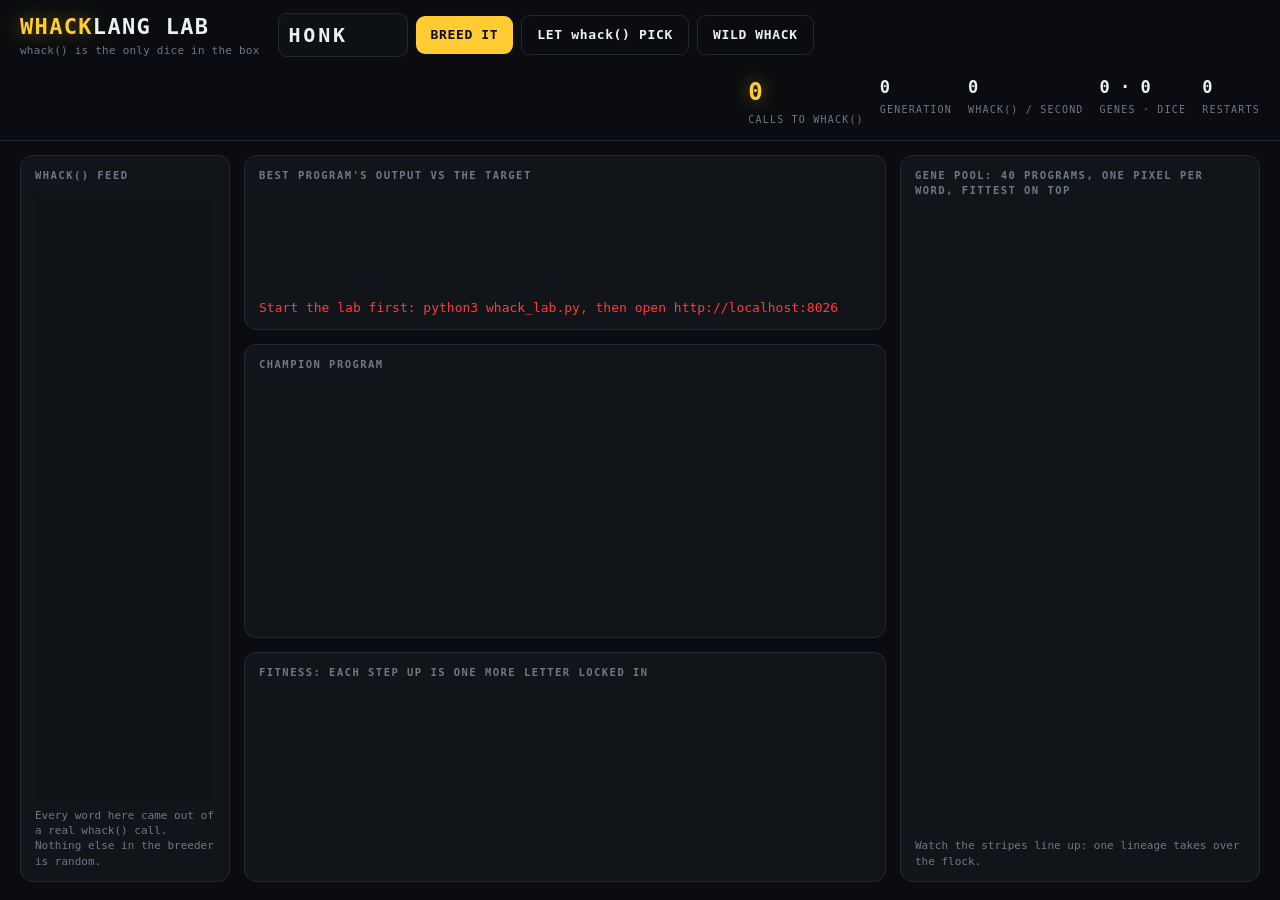
==== submissions/arnavpopley/index.html @ cdbc06dc "Submission: Arnav Popley (WhackLang) Co-Authored-By: WOZCODE <contact@withwoz.com>" ====
<!doctype html>
<html lang="en">
<head>
<meta charset="utf-8">
<meta name="viewport" content="width=device-width, initial-scale=1">
<title>WhackLang Lab</title>
<link rel="icon" href="data:,">
<style>
  :root {
    --bg: #0a0c0f; --panel: #11151a; --line: #212932; --fg: #e9f1f3; --dim: #6c7886;
    --literal: #ffcc33; --math: #4dd0e1; --stack: #b388ff; --output: #ff5d8f; --control: #69f0ae;
    --debug: #fff176; --noop: #3b4552; --segfault: #ff3b3b;
  }
  * { box-sizing: border-box; }
  html, body { margin: 0; background: var(--bg); color: var(--fg); font: 13px/1.4 ui-monospace, "SF Mono", Menlo, Consolas, monospace; }
  body { display: flex; flex-direction: column; min-height: 100vh; }
  header { display: flex; align-items: center; gap: 18px; padding: 12px 20px; border-bottom: 1px solid var(--line); flex-wrap: wrap; }
  h1 { margin: 0; font-size: 22px; letter-spacing: .06em; white-space: nowrap; }
  h1 b { color: var(--literal); text-shadow: 0 0 18px rgba(255, 204, 51, .45); }
  h1 small { display: block; font-size: 11px; color: var(--dim); letter-spacing: .02em; font-weight: 400; }
  .controls { display: flex; gap: 8px; align-items: center; flex-wrap: wrap; }
  #target { width: 130px; background: #0d1014; border: 1px solid var(--line); color: var(--fg); font: inherit; font-size: 20px; font-weight: 700;
            letter-spacing: .14em; padding: 7px 10px; border-radius: 9px; }
  button { font: inherit; font-weight: 700; letter-spacing: .05em; padding: 10px 15px; border-radius: 9px; border: 0; cursor: pointer;
           background: var(--literal); color: #0a0c0f; }
  button.ghost { background: transparent; color: var(--fg); border: 1px solid var(--line); }
  button:hover { filter: brightness(1.15); }
  .stats { margin-left: auto; display: flex; gap: 16px; flex-wrap: wrap; }
  .stat b { display: block; font-size: 17px; font-variant-numeric: tabular-nums; }
  .stat span { color: var(--dim); font-size: 10px; letter-spacing: .12em; text-transform: uppercase; }
  .stat.hero b { color: var(--literal); font-size: 24px; text-shadow: 0 0 18px rgba(255, 204, 51, .5); }
  main { flex: 1; display: grid; grid-template-columns: 210px minmax(0, 1fr) 360px; gap: 14px; padding: 14px 20px 18px; height: 0; min-height: 600px; }
  .panel { background: var(--panel); border: 1px solid var(--line); border-radius: 12px; padding: 12px 14px; position: relative; overflow: hidden; min-height: 0; }
  .panel h2 { margin: 0 0 10px; font-size: 10.5px; color: var(--dim); text-transform: uppercase; letter-spacing: .14em; font-weight: 600; }
  .caption { color: var(--dim); font-size: 11px; margin: 8px 0 0; }
  .feed { display: flex; flex-direction: column; }
  .feed canvas { flex: 1; width: 100%; min-height: 0; display: block; }
  .center { display: grid; grid-template-rows: auto minmax(110px, 1fr) 230px; gap: 14px; min-height: 0; }
  #tiles { display: flex; gap: 10px; flex-wrap: wrap; min-height: 96px; }
  .tile { width: 78px; padding: 6px 4px 10px; border-radius: 10px; background: #0c0f13; border: 1px solid var(--line); text-align: center; position: relative; overflow: hidden; transition: border-color .2s, box-shadow .2s; }
  .tile b { display: block; font-size: 48px; line-height: 1.1; }
  .tile small { display: block; color: var(--dim); font-size: 10px; white-space: nowrap; }
  .tile i { position: absolute; left: 0; bottom: 0; height: 3px; width: calc(var(--d, 0) * 100%); background: var(--literal); transition: width .2s; }
  .tile.hit { border-color: var(--control); box-shadow: 0 0 22px -6px var(--control), inset 0 0 14px -8px var(--control); }
  .tile.hit b { color: var(--control); text-shadow: 0 0 16px var(--control); }
  .tile.hit i { background: var(--control); }
  .tile.near b { color: var(--literal); }
  .tile.far b { color: #8f9aa6; }
  .tile.empty b { color: #252d36; }
  .tile.free b { color: var(--output); }
  .tile.flip b { animation: flip .18s ease-out; }
  @keyframes flip { from { transform: translateY(-35%); opacity: .15; } to { transform: none; opacity: 1; } }
  #extra { color: var(--dim); align-self: center; }
  #status { color: var(--dim); margin-top: 10px; min-height: 18px; }
  #status.err { color: var(--segfault); }
  #status b { color: var(--fg); }
  #tapePanel { display: flex; flex-direction: column; }
  #tape { display: flex; flex-wrap: wrap; gap: 5px; align-content: flex-start; overflow-y: auto; min-height: 0; flex: 1; padding: 2px; }
  .chip { padding: 3px 7px; border-radius: 6px; font-size: 12px; color: var(--c); background: color-mix(in srgb, var(--c) 12%, transparent);
          border: 1px solid color-mix(in srgb, var(--c) 32%, transparent); transition: opacity .35s, transform .2s, background .15s; }
  .chip.fresh { animation: fresh 1s ease-out; }
  @keyframes fresh { from { background: var(--c); color: #0a0c0f; box-shadow: 0 0 16px var(--c); } }
  .chip.pc { background: var(--c); color: #0a0c0f; box-shadow: 0 0 18px var(--c); transform: scale(1.15); }
  .chip.done { opacity: .45; }
  .chip.cut { opacity: .1; text-decoration: line-through; transform: scale(.8); }
  .chartPanel canvas { width: 100%; height: calc(100% - 22px); display: block; }
  #vmPanel { display: grid; grid-template-columns: auto 1fr; gap: 18px; }
  #stack { display: flex; align-items: flex-end; gap: 7px; height: 172px; min-width: 120px; }
  #stack .empty { color: var(--dim); align-self: center; }
  .bar { width: 40px; height: 100%; display: flex; flex-direction: column; justify-content: flex-end; align-items: center; }
  .bar i { width: 100%; border-radius: 5px 5px 2px 2px; background: linear-gradient(var(--math), color-mix(in srgb, var(--math) 25%, transparent)); transition: height .12s; }
  .bar.top i { background: linear-gradient(var(--output), color-mix(in srgb, var(--output) 25%, transparent)); box-shadow: 0 0 16px -3px var(--output); }
  .bar b { font-size: 12px; margin-top: 4px; }
  .bar small { color: var(--dim); height: 16px; }
  #note { font-size: 15px; align-self: center; }
  #note b { font-size: 26px; display: block; margin-bottom: 4px; }
  #note span { color: var(--dim); }
  .poolPanel { display: flex; flex-direction: column; }
  .poolPanel canvas { flex: 1; width: 100%; min-height: 0; display: block; image-rendering: pixelated; }
  .legend { display: flex; flex-wrap: wrap; gap: 6px 12px; margin-top: 10px; font-size: 11px; color: var(--dim); }
  .legend span::before { content: ""; display: inline-block; width: 9px; height: 9px; border-radius: 2px; background: var(--c); margin-right: 5px; }
  #stamp { position: fixed; left: 50%; top: 46%; transform: translate(-50%, -50%) rotate(-8deg) scale(2.4); opacity: 0; pointer-events: none; z-index: 9;
           border: 5px solid var(--sc, var(--segfault)); color: var(--sc, var(--segfault)); font: 900 44px/1.05 ui-monospace, Menlo, monospace; padding: 18px 30px;
           text-align: center; border-radius: 14px; background: rgba(10, 12, 15, .88); text-transform: uppercase; letter-spacing: .03em;
           text-shadow: 3px 0 rgba(77, 208, 225, .7), -3px 0 rgba(255, 59, 59, .7); transition: opacity .12s, transform .3s cubic-bezier(.2, 1.7, .4, 1); }
  #stamp small { display: block; font-size: 20px; margin-top: 8px; letter-spacing: .08em; }
  #stamp.show { opacity: 1; transform: translate(-50%, -50%) rotate(-8deg) scale(1); }
  body.crash header, body.crash main { animation: shake .08s linear 9; }
  @keyframes shake { 0%, 100% { transform: none; } 25% { transform: translate(-7px, 3px); } 50% { transform: translate(6px, -3px); } 75% { transform: translate(-3px, -2px); } }
  body.crash::after { content: ""; position: fixed; inset: 0; pointer-events: none; z-index: 8;
                      background: repeating-linear-gradient(0deg, rgba(255, 59, 59, .1) 0 2px, transparent 2px 4px); }
  [hidden] { display: none !important; }
  @media (max-width: 1100px) {
    main { grid-template-columns: 1fr; height: auto; flex: none; }
    .feed canvas { height: 150px; flex: none; }
    .poolPanel canvas { height: 280px; flex: none; }
    .center { grid-template-rows: auto auto 230px; }
    #tape { max-height: 260px; }
    .stats { margin-left: 0; }
  }
</style>
</head>
<body>
<header>
  <h1><b>WHACK</b>LANG LAB<small>whack() is the only dice in the box</small></h1>
  <div class="controls">
    <input id="target" value="HONK" maxlength="8" spellcheck="false" autocomplete="off" aria-label="What the program should print">
    <button id="breed" type="button">BREED IT</button>
    <button id="pick" class="ghost" type="button">LET whack() PICK</button>
    <button id="wild" class="ghost" type="button">WILD WHACK</button>
  </div>
  <div class="stats">
    <div class="stat hero"><b id="calls">0</b><span>calls to whack()</span></div>
    <div class="stat"><b id="gen">0</b><span>generation</span></div>
    <div class="stat"><b id="rate">0</b><span>whack() / second</span></div>
    <div class="stat"><b id="split">0 · 0</b><span>genes · dice</span></div>
    <div class="stat"><b id="restarts">0</b><span>restarts</span></div>
  </div>
</header>
<main>
  <section class="panel feed">
    <h2>whack() feed</h2>
    <canvas id="rain"></canvas>
    <p class="caption">Every word here came out of a real whack() call. Nothing else in the breeder is random.</p>
  </section>
  <section class="center">
    <div class="panel">
      <h2 id="outTitle">best program's output vs the target</h2>
      <div style="display:flex;gap:12px"><div id="tiles"></div><span id="extra"></span></div>
      <div id="status">connecting to whack()…</div>
    </div>
    <div class="panel" id="tapePanel">
      <h2 id="tapeTitle">champion program</h2>
      <div id="tape"></div>
    </div>
    <div class="panel chartPanel" id="chartPanel">
      <h2>fitness: each step up is one more letter locked in</h2>
      <canvas id="chart"></canvas>
    </div>
    <div class="panel" id="vmPanel" hidden>
      <div><h2>the stack (top on the right)</h2><div id="stack"></div></div>
      <div id="note"></div>
    </div>
  </section>
  <section class="panel poolPanel">
    <h2>gene pool: 40 programs, one pixel per word, fittest on top</h2>
    <canvas id="pool"></canvas>
    <div class="legend" id="legend"></div>
    <p class="caption">Watch the stripes line up: one lineage takes over the flock.</p>
  </section>
</main>
<div id="stamp"></div>
<script>
const $ = id => document.getElementById(id);
const css = getComputedStyle(document.documentElement);
const FAMS = ["literal", "math", "stack", "output", "control", "debug", "noop"];
const COLORS = Object.fromEntries([...FAMS, "segfault"].map(f => [f, css.getPropertyValue("--" + f).trim()]));
const LABELS = { literal: "numbers", math: "maths", stack: "stack", output: "printing", control: "control flow", debug: "debugging", noop: "no-ops" };
let WORDS = [], FAMILY = {}, DOCS = {};
let token = 0, es = null;
let S = {};
const sleep = ms => new Promise(r => setTimeout(r, ms));
const colorOf = w => w === "segfault" ? COLORS.segfault : COLORS[FAMILY[w] || "noop"];
const glyph = c => c > 32 && c < 127 ? String.fromCharCode(c) : c === 32 ? "␣" : "·";
const text = arr => arr.map(glyph).join("");
const fmt = n => Math.round(n).toLocaleString("en-GB");

function status(html, err = false) { $("status").innerHTML = html; $("status").classList.toggle("err", err); }

function fit(canvas) {
  const dpr = window.devicePixelRatio || 1, r = canvas.getBoundingClientRect();
  const w = Math.max(1, Math.round(r.width * dpr)), h = Math.max(1, Math.round(r.height * dpr));
  if (canvas.width !== w || canvas.height !== h) { canvas.width = w; canvas.height = h; }
  const ctx = canvas.getContext("2d");
  ctx.setTransform(dpr, 0, 0, dpr, 0, 0);
  return [ctx, r.width, r.height];
}

// ---- the whack() feed: every word that falls came from a real call
const drops = [];
function spawn(words, n) {
  for (let i = 0; i < n && words && words.length; i++) {
    drops.push({ w: words[(i * 7 + drops.length) % words.length], x: Math.random(), y: -4 - Math.random() * 30, v: 1.6 + Math.random() * 3 });
  }
  if (drops.length > 500) drops.splice(0, drops.length - 500);
}
function rain() {
  const [ctx, w, h] = fit($("rain"));
  ctx.fillStyle = "rgba(17, 21, 26, 0.24)";
  ctx.fillRect(0, 0, w, h);
  ctx.font = "12px ui-monospace, Menlo, monospace";
  ctx.textAlign = "center";
  for (const d of drops) {
    d.y += d.v;
    ctx.globalAlpha = Math.max(0.1, 1 - d.y / h * 0.7);
    ctx.fillStyle = colorOf(d.w);
    ctx.fillText(d.w, 24 + d.x * (w - 48), d.y);
  }
  ctx.globalAlpha = 1;
  for (let i = drops.length - 1; i >= 0; i--) if (drops[i].y > h + 20) drops.splice(i, 1);
  requestAnimationFrame(rain);
}

// ---- output tiles: one per target character, converging as the flock evolves
function renderTiles(out, target) {
  const el = $("tiles");
  const n = target ? target.length : Math.max(1, Math.min(out.length, 9));
  while (el.children.length < n) el.insertAdjacentHTML("beforeend", "<div class='tile'><b></b><small></small><i></i></div>");
  while (el.children.length > n) el.lastChild.remove();
  [...el.children].forEach((tile, i) => {
    const o = out[i], t = target ? target[i] : undefined;
    const b = tile.querySelector("b"), g = o === undefined ? "_" : glyph(o);
    const changed = b.textContent !== g;
    b.textContent = g;
    let kind = o === undefined ? "empty" : "free", label = o === undefined ? "" : String(o);
    if (t !== undefined) {
      if (o === undefined) label = "want " + glyph(t);
      else {
        const d = Math.abs(o - t);
        kind = d === 0 ? "hit" : d <= 6 ? "near" : "far";
        label = d === 0 ? glyph(t) + " ✓" : `want ${glyph(t)} · off ${d}`;
        tile.style.setProperty("--d", (1 - Math.min(1, d / 40)).toFixed(2));
      }
    }
    tile.querySelector("small").textContent = label;
    tile.className = "tile " + kind + (changed ? " flip" : "");
  });
  const extra = out.length - n;
  $("extra").textContent = extra > 0 ? `+${extra} more` : "";
}

// ---- the champion program as a tape of coloured words
function renderTape(prog, prev) {
  $("tape").innerHTML = prog.map((w, i) =>
    `<span class="chip${prev && prev[i] !== w ? " fresh" : ""}" style="--c:${colorOf(w)}" title="${DOCS[w] || ""}">${w}</span>`).join("");
}

// ---- the gene pool: 40 programs, one pixel per word
function renderPool(pool) {
  const [ctx, w, h] = fit($("pool"));
  ctx.clearRect(0, 0, w, h);
  const cols = Math.max(24, ...pool.map(p => p.length)), cw = w / cols, rh = h / 40;
  pool.forEach((p, r) => p.forEach((idx, c) => {
    ctx.globalAlpha = 0.55 + (idx % 5) * 0.11;
    ctx.fillStyle = colorOf(WORDS[idx]);
    ctx.fillRect(c * cw, r * rh, Math.ceil(cw), Math.max(1, rh - 1));
  }));
  ctx.globalAlpha = 1;
  ctx.strokeStyle = "#ffffff";
  ctx.strokeRect(0.5, 0.5, Math.min(w - 1, pool[0].length * cw), rh - 1);
}

// ---- closeness chart, with a honk! marker at every restart
function closeness(out, target) {
  let s = 0;
  target.forEach((t, i) => { if (i < out.length) s += Math.max(0, 1 - Math.abs(out[i] - t) / 48); });
  return (s / target.length) * Math.pow(0.9, Math.abs(out.length - target.length));
}
function renderChart() {
  const [ctx, w, h] = fit($("chart"));
  ctx.clearRect(0, 0, w, h);
  const H = S.history;
  if (!H.length) return;
  const last = H[H.length - 1].gen, maxGen = Math.max(100, last);
  const X = g => 40 + (w - 50) * g / maxGen, Y = f => 10 + (h - 30) * (1 - f);
  ctx.font = "10px ui-monospace, Menlo, monospace";
  ctx.lineWidth = 1;
  [0, 0.5, 1].forEach(f => {
    ctx.strokeStyle = "#212932"; ctx.beginPath(); ctx.moveTo(40, Y(f)); ctx.lineTo(w - 10, Y(f)); ctx.stroke();
    ctx.fillStyle = "#6c7886"; ctx.fillText(f * 100 + "%", 4, Y(f) + 3);
  });
  ctx.fillText("generation " + fmt(last), w - 130, h - 4);
  S.restarts.forEach(g => {
    ctx.save(); ctx.setLineDash([4, 4]); ctx.strokeStyle = COLORS.output;
    ctx.beginPath(); ctx.moveTo(X(g), 10); ctx.lineTo(X(g), h - 20); ctx.stroke(); ctx.restore();
    ctx.fillStyle = COLORS.output; ctx.fillText("honk!", X(g) + 4, 20);
  });
  const path = () => { ctx.beginPath(); H.forEach((p, i) => i ? ctx.lineTo(X(p.gen), Y(p.f)) : ctx.moveTo(X(p.gen), Y(p.f))); };
  path(); ctx.lineTo(X(last), Y(0)); ctx.lineTo(X(H[0].gen), Y(0)); ctx.closePath();
  const grad = ctx.createLinearGradient(0, 0, 0, h);
  grad.addColorStop(0, "rgba(255, 204, 51, .32)"); grad.addColorStop(1, "rgba(255, 204, 51, 0)");
  ctx.fillStyle = grad; ctx.fill();
  path(); ctx.strokeStyle = COLORS.literal; ctx.lineWidth = 2; ctx.shadowColor = COLORS.literal; ctx.shadowBlur = 10; ctx.stroke(); ctx.shadowBlur = 0;
}

function counters(ev) {
  $("calls").textContent = fmt(ev.calls);
  $("gen").textContent = fmt(ev.gen);
  $("split").textContent = `${fmt(ev.genes)} · ${fmt(ev.dice)}`;
  $("restarts").textContent = ev.restarts;
  $("rate").textContent = fmt(ev.calls / Math.max(ev.elapsed, 0.001));
}

function reset(mode) {
  token++;
  if (es) { es.close(); es = null; }
  S = { history: [], restarts: [], target: null, champ: null };
  $("stamp").className = "";
  document.body.classList.remove("crash");
  document.body.dataset.state = mode;
  $("chartPanel").hidden = mode !== "breed";
  $("vmPanel").hidden = mode === "breed";
  $("tape").innerHTML = "";
  $("tiles").innerHTML = "";
  $("extra").textContent = "";
  renderChart();
  return token;
}

// ---- breeding: the Python breeder streams one event per frame
function breed(target) {
  const my = reset("breed");
  ["calls", "gen", "rate", "restarts"].forEach(id => $(id).textContent = "0");
  status(target ? `breeding a program that prints <b>${target}</b>…` : "asking whack() what to breed…");
  es = new EventSource("/api/breed?target=" + encodeURIComponent(target || ""));
  es.onmessage = e => {
    if (my !== token) return;
    const ev = JSON.parse(e.data);
    if (ev.type === "start") {
      S.target = [...ev.target].map(c => c.charCodeAt(0));
      $("target").value = ev.target;
      status((ev.chosen_by_whack ? `whack() chose the target: <b>${ev.target}</b>. ` : "") +
             `Breeding from 40 programs that whack() wrote…`);
      renderTiles([], S.target);
    } else if (ev.type === "gen") {
      counters(ev);
      S.history.push({ gen: ev.gen, f: Math.max(0, ev.score) / ev.max });
      renderTiles(ev.out, ev.target);
      const key = ev.champ.join(" ");
      if (key !== S.champKey) {
        renderTape(ev.champ, S.champ);
        S.champ = ev.champ; S.champKey = key;
        $("tapeTitle").textContent = `champion program · ${ev.champ.length} words · new mutations flash`;
      }
      renderPool(ev.pool);
      renderChart();
      spawn(ev.rain, 2);
    } else if (ev.type === "restart") {
      S.restarts.push(ev.gen);
      status(`Stuck on <b>${text(ev.stuck_on)}</b>. Honk! The goose scatters the flock: restart ${ev.restarts} from fresh whacks.`);
    } else if (ev.type === "done") {
      es.close(); es = null;
      counters(ev);
      finale(ev, my);
    }
  };
  es.onerror = () => {
    if (my === token && es) { es.close(); es = null; status("Lost contact with whack(). Is python3 whack_lab.py still running?", true); }
  };
}

// ---- the finale: prune the champion, then run it one instruction at a time
async function finale(ev, my) {
  renderTiles(ev.trace.length ? ev.trace[ev.trace.length - 1].out : [], S.target);
  status(`<b>Bred it.</b> ${fmt(ev.gen)} generations, ${fmt(ev.calls)} calls to whack(), ${ev.elapsed.toFixed(1)}s. Now pruning every word it doesn't need…`);
  renderTape(ev.before);
  $("tapeTitle").textContent = `the winner · ${ev.before.length} words`;
  await sleep(900);
  const keep = new Set(ev.keep), chips = [...$("tape").children];
  for (let i = 0; i < chips.length; i++) {
    if (my !== token) return;
    if (!keep.has(i)) { chips[i].classList.add("cut"); await sleep(Math.max(25, 1400 / chips.length)); }
  }
  await sleep(700);
  if (my !== token) return;
  renderTape(ev.program);
  $("tapeTitle").textContent = `pruned to the ${ev.program.length} words that matter (from ${ev.before.length}) · running it`;
  status(`Running the bred program. Every printing word adds a letter.`);
  await execute(ev.program, ev.trace, ev.ending, S.target, my, ev.steps);
  if (my === token) status(`<b>${ev.target_text}</b>, bred from ${fmt(ev.calls)} calls to whack(): ${fmt(ev.genes)} for genes and ${fmt(ev.dice)} for dice. Saved as bred_${ev.target_text.replace(/[^A-Za-z0-9]/g, "_")}.wl`);
}

async function execute(prog, trace, ending, target, my, steps) {
  $("chartPanel").hidden = true;
  $("vmPanel").hidden = false;
  const chips = [...$("tape").children];
  const delay = trace.length > 60 ? Math.max(18, 7000 / trace.length) : 240;
  for (const f of trace) {
    if (my !== token) return;
    chips.forEach(c => c.classList.remove("pc"));
    const chip = chips[f.pc];
    if (chip) {
      chip.classList.add("pc", "done");
      const box = $("tape");
      if (chip.offsetTop > box.scrollTop + box.clientHeight - 30 || chip.offsetTop < box.scrollTop) box.scrollTop = chip.offsetTop - 40;
    }
    $("stack").innerHTML = f.stack.length ? f.stack.map((v, i) =>
      `<div class="bar${i === f.stack.length - 1 ? " top" : ""}"><i style="height:${Math.max(3, v / 255 * 100)}%"></i><b>${v}</b><small>${glyph(v)}</small></div>`).join("")
      : `<span class="empty">empty stack</span>`;
    $("note").innerHTML = `<b style="color:${colorOf(f.w)}">${f.w}</b>${DOCS[f.w] || ""}<br><span>${f.note || "&nbsp;"}</span>`;
    renderTiles(f.out, target);
    if (f.note && f.note.startsWith("prints")) await sleep(delay * 1.6);
    await sleep(delay);
  }
  if (my !== token) return;
  chips.forEach(c => c.classList.remove("pc"));
  stamp(ending, steps);
}

function stamp(ending, steps) {
  const el = $("stamp");
  if (ending === "segfault") {
    el.innerHTML = "Segmentation fault<small>(core dumped)</small>";
    el.style.setProperty("--sc", COLORS.segfault);
    document.body.classList.add("crash");
    setTimeout(() => document.body.classList.remove("crash"), 900);
  } else if (ending === "timeout") {
    el.innerHTML = `Still running<small>infinite loop · gave up after ${fmt(steps)} steps</small>`;
    el.style.setProperty("--sc", COLORS.literal);
  } else {
    el.innerHTML = "exit 0<small>finished cleanly</small>";
    el.style.setProperty("--sc", COLORS.control);
  }
  el.className = "show";
  document.body.dataset.state = "finished";
  setTimeout(() => { if (el.className === "show") el.style.opacity = ""; }, 0);
}

// ---- a wild whack: one raw whack() call, run as a program
async function wild() {
  const my = reset("wild");
  status("calling whack()…");
  let r;
  try { r = await (await fetch("/api/wild", { cache: "no-store" })).json(); }
  catch { return status("Couldn't reach whack(). Run python3 whack_lab.py and open http://localhost:8026", true); }
  if (my !== token) return;
  spawn(r.program, 24);
  $("outTitle").textContent = "what this wild program prints";
  $("tapeTitle").textContent = `whack() wrote a ${r.program.length}-word program · running it`;
  renderTape(r.program);
  renderTiles([], null);
  status(`whack() just wrote a ${r.program.length}-word program. Nobody designed it. Let's run it.`);
  await execute(r.program, r.trace, r.ending, null, my, r.steps);
  if (my === token) status(`It printed <b>${text(r.out).slice(0, 40) || "nothing"}</b>${r.out.length > 40 ? "…" : ""}. Wild programs rarely say anything useful. That's what breeding is for: try BREED IT.`);
  $("outTitle").textContent = "best program's output vs the target";
}

function legend() {
  $("legend").innerHTML = FAMS.map(f => `<span style="--c:${COLORS[f]}" title="${Object.keys(FAMILY).filter(w => FAMILY[w] === f).join(" ")}">${LABELS[f]}</span>`).join("") +
    `<span style="--c:${COLORS.segfault}">segfault</span>`;
}

$("breed").onclick = () => breed($("target").value.trim() || "HONK");
$("target").onkeydown = e => { if (e.key === "Enter") $("breed").click(); };
$("pick").onclick = () => breed("");
$("wild").onclick = () => wild();
window.addEventListener("resize", () => { if (S.history) renderChart(); });

(async function init() {
  rain();
  try {
    const r = await (await fetch("/api/words")).json();
    WORDS = r.words; FAMILY = r.family; DOCS = r.docs;
  } catch {
    return status("Start the lab first: python3 whack_lab.py, then open http://localhost:8026", true);
  }
  legend();
  const q = new URLSearchParams(location.search);
  if (q.has("breed")) breed(q.get("breed"));
  else wild();
})();
</script>
</body>
</html>
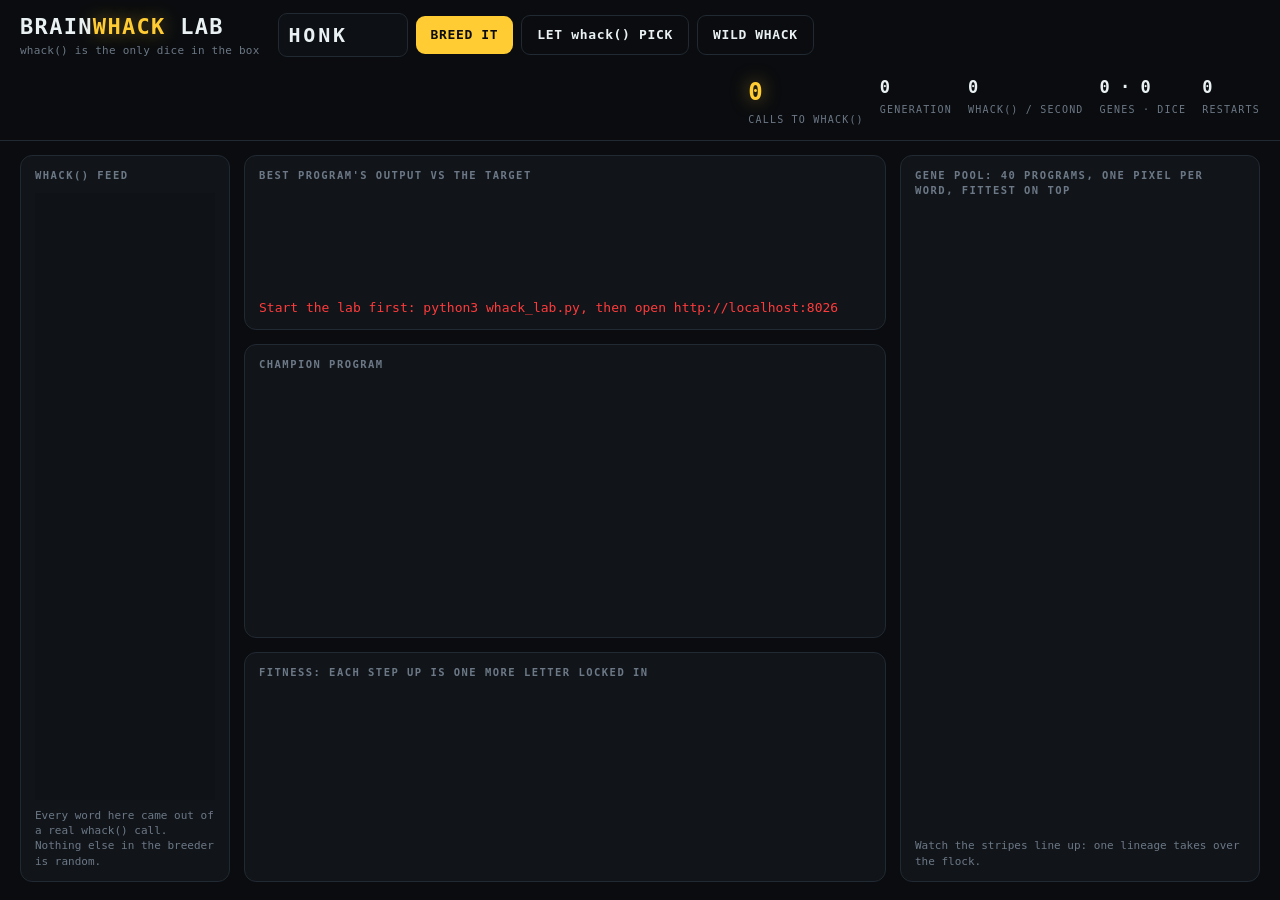
==== commit 34475ed8: "Rename WhackLang to Brainwhack in printed text, title and comments Co-Authored-By: WOZCODE <contact@" ====
--- a/submissions/arnavpopley/index.html
+++ b/submissions/arnavpopley/index.html
@@ -3,7 +3,7 @@
 <head>
 <meta charset="utf-8">
 <meta name="viewport" content="width=device-width, initial-scale=1">
-<title>WhackLang Lab</title>
+<title>Brainwhack Lab</title>
 <link rel="icon" href="data:,">
 <style>
   :root {
@@ -102,7 +102,7 @@
 </head>
 <body>
 <header>
-  <h1><b>WHACK</b>LANG LAB<small>whack() is the only dice in the box</small></h1>
+  <h1>BRAIN<b>WHACK</b> LAB<small>whack() is the only dice in the box</small></h1>
   <div class="controls">
     <input id="target" value="HONK" maxlength="8" spellcheck="false" autocomplete="off" aria-label="What the program should print">
     <button id="breed" type="button">BREED IT</button>
@@ -338,6 +338,10 @@
     } else if (ev.type === "restart") {
       S.restarts.push(ev.gen);
       status(`Stuck on <b>${text(ev.stuck_on)}</b>. Honk! The goose scatters the flock: restart ${ev.restarts} from fresh whacks.`);
+    } else if (ev.type === "gaveup") {
+      es.close(); es = null;
+      counters(ev);
+      status(`Gave up after 60 seconds. Best output: <b>${text(ev.out)}</b>. Try again: every run uses fresh whacks.`, true);
     } else if (ev.type === "done") {
       es.close(); es = null;
       counters(ev);
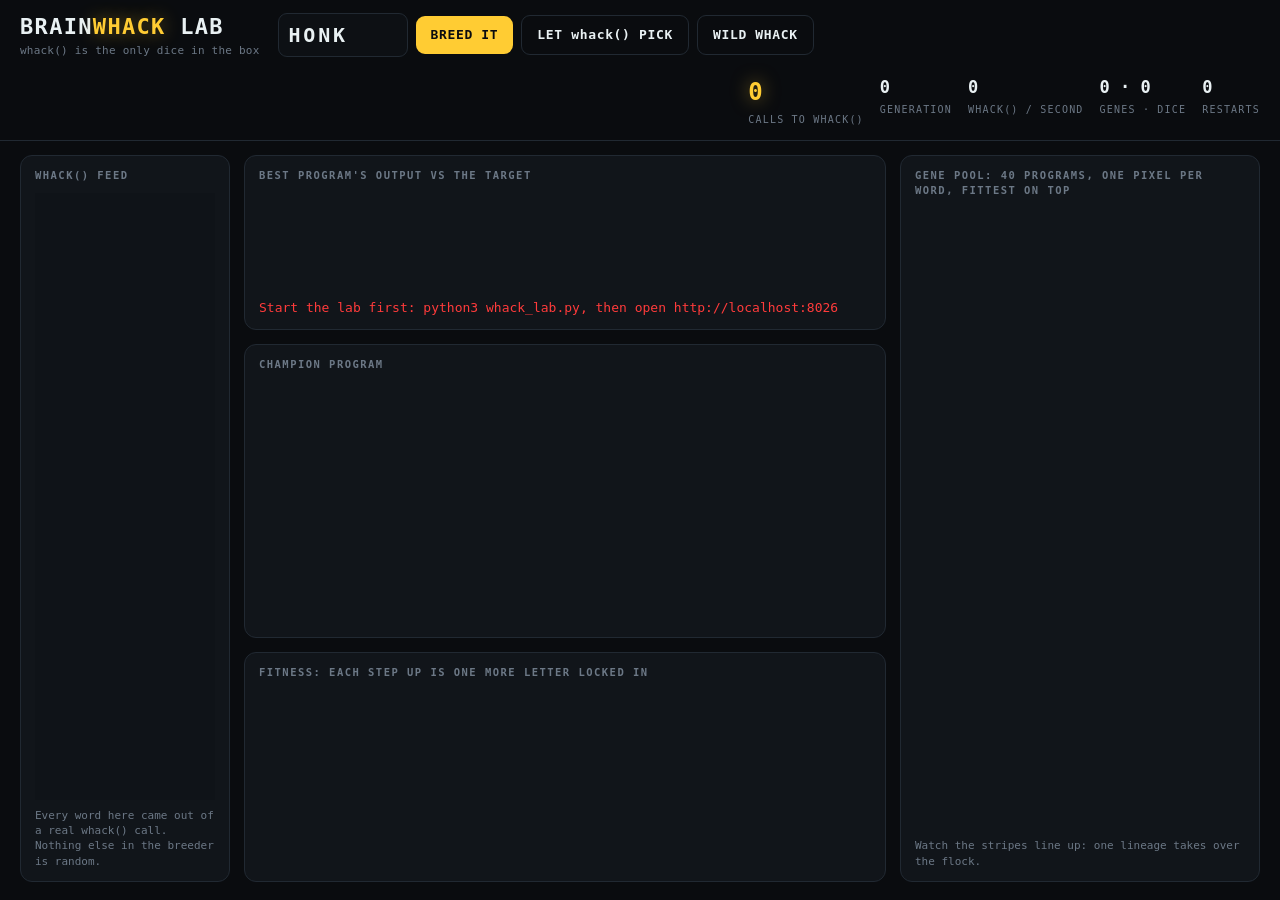
==== commit 15e2c528: "Rename to BrainWhack Co-Authored-By: WOZCODE <contact@withwoz.com>" ====
--- a/submissions/arnavpopley/index.html
+++ b/submissions/arnavpopley/index.html
@@ -3,7 +3,7 @@
 <head>
 <meta charset="utf-8">
 <meta name="viewport" content="width=device-width, initial-scale=1">
-<title>Brainwhack Lab</title>
+<title>BrainWhack Lab</title>
 <link rel="icon" href="data:,">
 <style>
   :root {
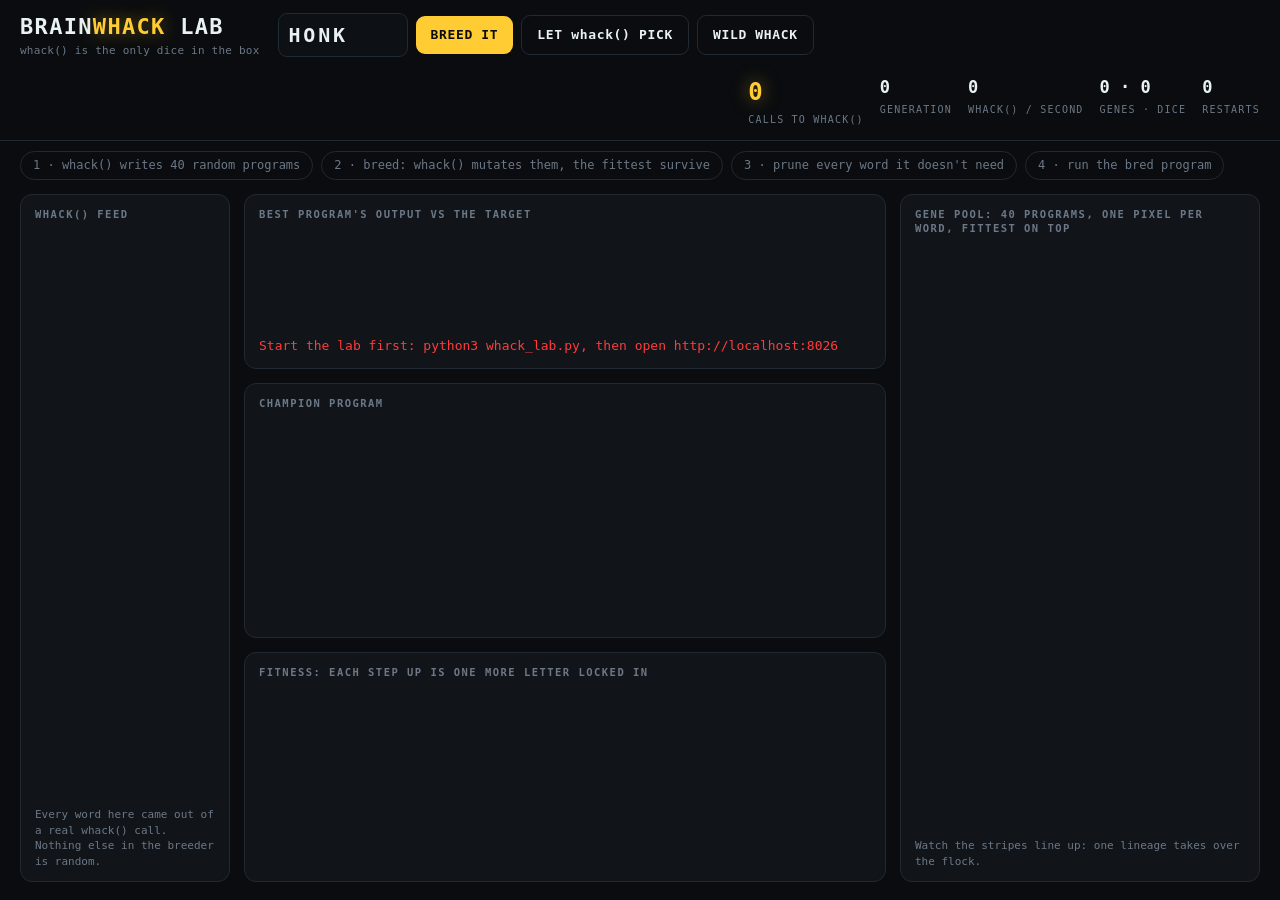
==== commit 5e27574f: "Re-record demo: watchable pace, phase bar, sharper GIF Co-Authored-By: WOZCODE <contact@withwoz.com>" ====
--- a/submissions/arnavpopley/index.html
+++ b/submissions/arnavpopley/index.html
@@ -29,6 +29,9 @@
   .stat b { display: block; font-size: 17px; font-variant-numeric: tabular-nums; }
   .stat span { color: var(--dim); font-size: 10px; letter-spacing: .12em; text-transform: uppercase; }
   .stat.hero b { color: var(--literal); font-size: 24px; text-shadow: 0 0 18px rgba(255, 204, 51, .5); }
+  #phases { display: flex; gap: 8px; padding: 10px 20px 0; flex-wrap: wrap; }
+  #phases span { padding: 5px 12px; border-radius: 999px; border: 1px solid var(--line); color: var(--dim); font-size: 12px; transition: all .3s; }
+  #phases span.on { color: #0a0c0f; background: var(--literal); border-color: var(--literal); box-shadow: 0 0 18px -4px var(--literal); font-weight: 700; }
   main { flex: 1; display: grid; grid-template-columns: 210px minmax(0, 1fr) 360px; gap: 14px; padding: 14px 20px 18px; height: 0; min-height: 600px; }
   .panel { background: var(--panel); border: 1px solid var(--line); border-radius: 12px; padding: 12px 14px; position: relative; overflow: hidden; min-height: 0; }
   .panel h2 { margin: 0 0 10px; font-size: 10.5px; color: var(--dim); text-transform: uppercase; letter-spacing: .14em; font-weight: 600; }
@@ -117,6 +120,12 @@
     <div class="stat"><b id="restarts">0</b><span>restarts</span></div>
   </div>
 </header>
+<div id="phases">
+  <span data-p="seed">1 · whack() writes 40 random programs</span>
+  <span data-p="breed">2 · breed: whack() mutates them, the fittest survive</span>
+  <span data-p="prune">3 · prune every word it doesn't need</span>
+  <span data-p="run">4 · run the bred program</span>
+</div>
 <main>
   <section class="panel feed">
     <h2>whack() feed</h2>
@@ -165,6 +174,7 @@
 const text = arr => arr.map(glyph).join("");
 const fmt = n => Math.round(n).toLocaleString("en-GB");
 
+function phase(p) { document.querySelectorAll("#phases span").forEach(s => s.classList.toggle("on", s.dataset.p === p)); }
 function status(html, err = false) { $("status").innerHTML = html; $("status").classList.toggle("err", err); }
 
 function fit(canvas) {
@@ -180,14 +190,13 @@
 const drops = [];
 function spawn(words, n) {
   for (let i = 0; i < n && words && words.length; i++) {
-    drops.push({ w: words[(i * 7 + drops.length) % words.length], x: Math.random(), y: -4 - Math.random() * 30, v: 1.6 + Math.random() * 3 });
-  }
-  if (drops.length > 500) drops.splice(0, drops.length - 500);
+    drops.push({ w: words[(i * 7 + drops.length) % words.length], x: Math.random(), y: -4 - Math.random() * 30, v: 0.8 + Math.random() * 0.9 });
+  }
+  if (drops.length > 70) drops.splice(0, drops.length - 70);
 }
 function rain() {
   const [ctx, w, h] = fit($("rain"));
-  ctx.fillStyle = "rgba(17, 21, 26, 0.24)";
-  ctx.fillRect(0, 0, w, h);
+  ctx.clearRect(0, 0, w, h);
   ctx.font = "12px ui-monospace, Menlo, monospace";
   ctx.textAlign = "center";
   for (const d of drops) {
@@ -323,6 +332,9 @@
              `Breeding from 40 programs that whack() wrote…`);
       renderTiles([], S.target);
     } else if (ev.type === "gen") {
+      phase(ev.gen === 1 ? "seed" : "breed");
+      if (ev.gen === 1) status("whack() just wrote 40 random programs. None of them print HONK yet.".replace("HONK", ev.target_text));
+      else if (S.history.length && S.history[0].gen === 1 && S.history.length === 1) status(`Breeding: every mutation and every choice comes from a fresh whack(). Letters lock in from the left.`);
       counters(ev);
       S.history.push({ gen: ev.gen, f: Math.max(0, ev.score) / ev.max });
       renderTiles(ev.out, ev.target);
@@ -334,7 +346,7 @@
       }
       renderPool(ev.pool);
       renderChart();
-      spawn(ev.rain, 2);
+      if (S.history.length % 2) spawn(ev.rain, 1);
     } else if (ev.type === "restart") {
       S.restarts.push(ev.gen);
       status(`Stuck on <b>${text(ev.stuck_on)}</b>. Honk! The goose scatters the flock: restart ${ev.restarts} from fresh whacks.`);
@@ -357,15 +369,16 @@
 async function finale(ev, my) {
   renderTiles(ev.trace.length ? ev.trace[ev.trace.length - 1].out : [], S.target);
   status(`<b>Bred it.</b> ${fmt(ev.gen)} generations, ${fmt(ev.calls)} calls to whack(), ${ev.elapsed.toFixed(1)}s. Now pruning every word it doesn't need…`);
+  phase("prune");
   renderTape(ev.before);
   $("tapeTitle").textContent = `the winner · ${ev.before.length} words`;
-  await sleep(900);
+  await sleep(1500);
   const keep = new Set(ev.keep), chips = [...$("tape").children];
   for (let i = 0; i < chips.length; i++) {
     if (my !== token) return;
-    if (!keep.has(i)) { chips[i].classList.add("cut"); await sleep(Math.max(25, 1400 / chips.length)); }
-  }
-  await sleep(700);
+    if (!keep.has(i)) { chips[i].classList.add("cut"); await sleep(Math.max(120, 2400 / chips.length)); }
+  }
+  await sleep(1200);
   if (my !== token) return;
   renderTape(ev.program);
   $("tapeTitle").textContent = `pruned to the ${ev.program.length} words that matter (from ${ev.before.length}) · running it`;
@@ -375,10 +388,11 @@
 }
 
 async function execute(prog, trace, ending, target, my, steps) {
+  phase("run");
   $("chartPanel").hidden = true;
   $("vmPanel").hidden = false;
   const chips = [...$("tape").children];
-  const delay = trace.length > 60 ? Math.max(18, 7000 / trace.length) : 240;
+  const delay = trace.length > 40 ? Math.max(18, 9000 / trace.length) : 330;
   for (const f of trace) {
     if (my !== token) return;
     chips.forEach(c => c.classList.remove("pc"));
